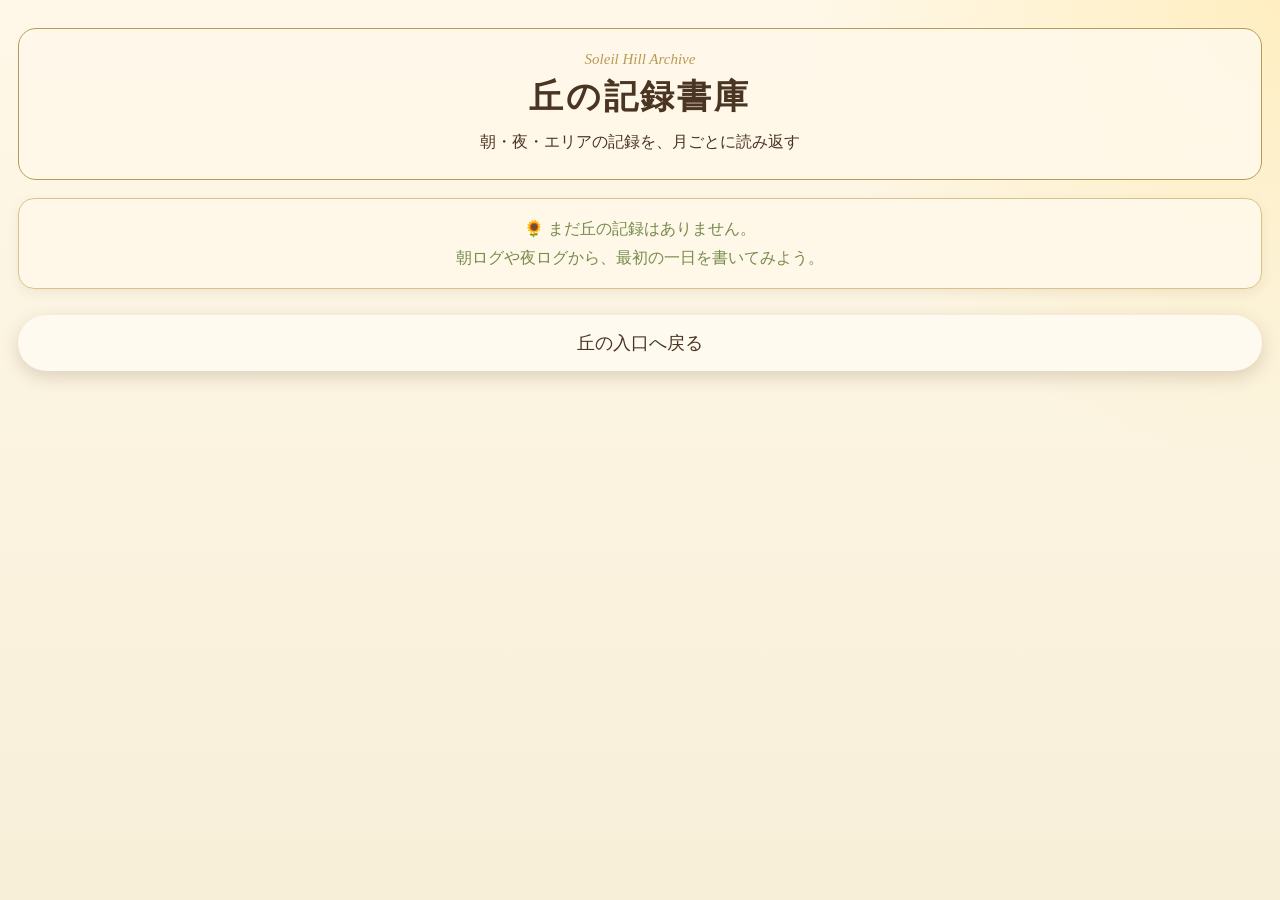
==== archive.html @ 9bf00ade "archive.html を更新" ====
<!DOCTYPE html>
<html lang="ja">

<head>
  <meta charset="UTF-8">
  <meta name="viewport" content="width=device-width, initial-scale=1.0">
  <link rel="apple-touch-icon" href="icon.png">

  <title>ソレイユ日誌｜記録書庫</title>

  <style>
    /* ==================================================
       🌻 色の設定
    ================================================== */
    :root {
      --paper: #fff9ea;
      --ink: #4a3422;
      --gold: #b99a55;
      --green: #768b4b;
      --soft: rgba(255, 249, 234, 0.9);
    }

    /* ==================================================
       📖 ページ全体
    ================================================== */
    body {
      margin: 0;
      font-family: "Hiragino Mincho ProN", "Yu Mincho", serif;
      color: var(--ink);
      background:
        radial-gradient(circle at top right, rgba(255, 220, 120, .35), transparent 30%),
        linear-gradient(#fff8e8, #f7efd8);
    }

    /* ==================================================
       📖 記録書庫画面全体
    ================================================== */
    .screen {
      min-height: 100vh;
      padding: 28px 18px 80px;
      box-sizing: border-box;
    }

    /* ==================================================
       🌻 ヘッダー
    ================================================== */
    .header {
      text-align: center;
      border: 1px solid var(--gold);
      border-radius: 18px;
      padding: 22px 12px;
      background: var(--soft);
      margin-bottom: 18px;
    }

    .small {
      font-style: italic;
      color: var(--gold);
      font-size: 15px;
      margin-bottom: 6px;
    }

    h1 {
      margin: 6px 0;
      font-size: 34px;
      letter-spacing: .08em;
    }

    .header p {
      margin: 8px 0 0;
      line-height: 1.8;
    }

    /* ==================================================
       📜 カード共通
    ================================================== */
    .card {
      background: var(--soft);
      border: 1px solid #d9c38b;
      border-radius: 16px;
      padding: 16px;
      margin-bottom: 14px;
      box-shadow: 0 4px 12px rgba(90, 60, 20, .08);
    }

    /* ==================================================
       🗓️ 月ごとの折りたたみブロック
    ================================================== */
    .month-block {
      margin-bottom: 18px;
    }

    /* ==================================================
       🗓️ 月見出しボタン
       押すとその月のログ一覧を開閉する
    ================================================== */
    .month-header {
      width: 100%;
      text-align: left;
      border: 1px solid #d9c38b;
      border-radius: 18px;
      padding: 16px 18px;
      margin: 0 0 12px;
      background: rgba(255, 250, 240, .9);
      color: var(--ink);
      font-size: 20px;
      font-family: inherit;
      box-shadow: 0 4px 12px rgba(90, 60, 20, .08);
    }

    .month-count {
      display: block;
      margin-top: 4px;
      color: var(--green);
      font-size: 14px;
      line-height: 1.6;
    }

    /* ==================================================
       📦 月の中身
       開閉されるログ一覧エリア
    ================================================== */
    .month-content {
      display: block;
    }

    .month-content.closed {
      display: none;
    }

    /* ==================================================
       📅 日付ごとのログ一覧カード
    ================================================== */
    .archive-item {
      background: rgba(255, 255, 255, .68);
      border: 1px solid #d9c38b;
      border-radius: 16px;
      padding: 16px;
      margin-bottom: 14px;
      text-align: left;
    }

    .archive-date {
      font-size: 20px;
      font-weight: bold;
      margin-bottom: 8px;
    }

    .archive-title {
      font-size: 18px;
      line-height: 1.7;
      margin: 8px 0 12px;
    }

    /* ==================================================
       🏷️ ログ種別タグ
    ================================================== */
    .log-tags {
      display: flex;
      flex-wrap: wrap;
      gap: 6px;
      margin-top: 10px;
    }

    .log-tag {
      display: inline-block;
      border: 1px solid #d9c38b;
      border-radius: 999px;
      padding: 5px 10px;
      background: rgba(255, 255, 255, .75);
      font-size: 13px;
      line-height: 1.4;
    }

    /* ==================================================
       🌿 補足メッセージ
    ================================================== */
    .notice {
      color: var(--green);
      line-height: 1.8;
    }

    .empty {
      text-align: center;
    }

    /* ==================================================
       🔘 ボタン共通
    ================================================== */
    button {
      border: none;
      border-radius: 999px;
      padding: 16px 30px;
      background: #fffaf0;
      color: var(--ink);
      font-size: 18px;
      font-family: inherit;
      box-shadow: 0 6px 18px rgba(80, 50, 20, .18);
      margin-top: 12px;
      width: 100%;
    }

    button:active {
      transform: translateY(2px);
    }
    
    /* =========================================================
  🔭 展望台ログ一覧カード
========================================================= */

.observatory-log-card {
  margin: 14px 0;
  padding: 18px;
  border-radius: 18px;
  background: rgba(255, 250, 232, 0.94);
  border: 1px solid rgba(178, 139, 77, 0.28);
  box-shadow: 0 6px 18px rgba(80, 60, 30, 0.1);
  line-height: 1.8;
}

.observatory-log-card h3 {
  margin: 0 0 10px;
  color: #6b4a23;
  font-size: 1.1rem;
}

.observatory-log-meta {
  font-size: 0.9rem;
  color: #6f624d;
}

.observatory-log-link {
  display: block;
  margin-top: 12px;
  padding: 12px;
  border-radius: 999px;
  text-align: center;
  text-decoration: none;
  background: #f5e4ad;
  color: #4b3524;
}
    
    /* =========================================================
  📚 図書館ログ一覧カード
========================================================= */

.library-log-card {
  margin: 14px 0;
  padding: 18px;
  border-radius: 18px;
  background: rgba(255, 252, 240, 0.94);
  border: 1px solid rgba(150, 120, 75, 0.28);
  box-shadow: 0 6px 18px rgba(80, 60, 30, 0.1);
  line-height: 1.8;
}

.library-log-card h3 {
  margin: 0 0 10px;
  color: #5f6f48;
  font-size: 1.1rem;
}

.library-log-meta {
  font-size: 0.9rem;
  color: #6f624d;
}

.library-log-link {
  display: block;
  margin-top: 12px;
  padding: 12px;
  border-radius: 999px;
  text-align: center;
  text-decoration: none;
  background: #f5e4ad;
  color: #4b3524;
}

  </style>
</head>

<body>

  <section class="screen">

    <!-- ========================= -->
    <!-- 🌻 ヘッダー -->
    <!-- ========================= -->
    <div class="header">
      <div class="small">Soleil Hill Archive</div>
      <h1>丘の記録書庫</h1>
      <p>朝・夜・エリアの記録を、月ごとに読み返す</p>
    </div>

    <!-- ========================= -->
    <!-- 📖 過去ログ一覧 -->
    <!-- 月ごとの折りたたみ表示をここに作る -->
    <!-- ========================= -->
    <div id="archiveList"></div>
    
    <!-- ============================== -->
    <!-- 🔭 展望台ログ一覧 -->
    <!-- ============================== -->
    <div id="observatoryArchive"></div>
    
    <!-- =========================================================
        📚 図書館ログ一覧表示エリア
    =============================================== -->
    <div id="libraryArchive"></div>

    <!-- ========================= -->
    <!-- 🔘 戻るボタン -->
    <!-- ========================= -->
    <button onclick="location.href='index.html'">
      丘の入口へ戻る
    </button>

  </section>

  <script>
    /* ==================================================
       📦 localStorageから安全にデータを読む関数
    ================================================== */
    function readStorage(key) {
      return JSON.parse(
        localStorage.getItem(key) || "{}"
      );
    }

    /* ==================================================
       📦 各ログを取得
    ================================================== */
    function getAllLogStores() {
      return {
        morningLogs: readStorage("soleilMorningLogs"),
        nightLogs: readStorage("soleilLogs"),
        areaLogs: readStorage("soleilAreaLogs"),
        weeklyLogs: readStorage("soleilWeeklyLogs"),
        monthlyLogs: readStorage("soleilMonthlyLogs"),
        
        observatoryLogs: readStorage("observatoryLogs"),
        libraryLogs: JSON.parse(localStorage.getItem("libraryLogs")) || [],
      };
    }

    /* ==================================================
       🗺️ エリアアイコン
    ================================================== */
    function areaIcon(area) {
      const icons = {
        "図書館": "📚",
        "アトリエ": "🎨",
        "庭園": "🌿",
        "広場": "👥",
        "展望台": "🔭",
        "宿りの館": "🕯️"
      };

      return icons[area] || "▫️";
    }

    /* ==================================================
       🌙 感情アイコン
    ================================================== */
    function moodIcon(mood) {
      const icons = {
        "喜び": "🌻",
        "安心": "🌿",
        "静けさ": "🌙",
        "焦り": "🌀",
        "疲れ": "☕",
        "違和感": "🔍"
      };

      return icons[mood] || "📖";
    }

    /* =========================================================
  📅 全ログから日付一覧を作る関数
  朝ログ・夜ログ・旧エリアログ・展望台ログ・図書館ログを統合する
========================================================= */
function collectDailyDates(stores) {
  const dates = new Set();

  Object.keys(stores.morningLogs || {}).forEach(date => dates.add(date));
  Object.keys(stores.nightLogs || {}).forEach(date => dates.add(date));
  Object.keys(stores.areaLogs || {}).forEach(date => dates.add(date));

  /* 🔭 展望台ログの日付を追加 */
  Object.keys(stores.observatoryLogs || {}).forEach(date => dates.add(date));

  /* 📚 図書館ログの日付を追加 */
  (stores.libraryLogs || []).forEach(log => {
    if (log.date) dates.add(log.date);
  });

  return Array.from(dates).sort().reverse();
}

    /* ==================================================
       🗓️ 日付を YYYY年M月 表記に変換する関数
    ================================================== */
    function getMonthLabel(date) {
      const [year, month] = date.split("-");

      return `${year}年${Number(month)}月`;
    }

    /* ==================================================
       🗓️ 日付を月ごとにまとめる関数
    ================================================== */
    function groupDatesByMonth(dates) {
      const groups = {};

      dates.forEach(date => {
        const monthLabel = getMonthLabel(date);

        if (!groups[monthLabel]) {
          groups[monthLabel] = [];
        }

        groups[monthLabel].push(date);
      });

      return groups;
    }

    /* =========================================================
  🏷️ その日に存在するログ種別タグを作る関数
========================================================= */
function buildLogTags(date, stores) {
  const tags = [];

  const morning = stores.morningLogs[date];
  const night = stores.nightLogs[date];
  const area = stores.areaLogs[date];

  const observatory =
    stores.observatoryLogs && stores.observatoryLogs[date];

  const libraryLogs =
    (stores.libraryLogs || []).filter(log => log.date === date);

  if (morning) {
    tags.push(`<span class="log-tag">🌅 朝ログ</span>`);
  }

  if (night) {
    tags.push(`<span class="log-tag">🌙 夜ログ</span>`);
  }

  if (area) {
    Object.keys(area).forEach(areaName => {
      tags.push(
        `<span class="log-tag">${areaIcon(areaName)} ${areaName}</span>`
      );
    });
  }

  if (observatory) {
    tags.push(`<span class="log-tag">🔭 展望台</span>`);
  }

  if (libraryLogs.length > 0) {
    tags.push(`<span class="log-tag">📚 図書館</span>`);
  }

  return tags.join("");
}

/* =========================================================
  📝 一覧に出すタイトルを決める関数
========================================================= */
function getArchiveTitle(date, stores) {
  const morning = stores.morningLogs[date];
  const night = stores.nightLogs[date];
  const area = stores.areaLogs[date];

  const observatory =
    stores.observatoryLogs && stores.observatoryLogs[date];

  const libraryLogs =
    (stores.libraryLogs || []).filter(log => log.date === date);

  /* 🌙 夜ログの一文・テーマを優先 */
  if (night?.oneLine) return night.oneLine;
  if (night?.theme) return night.theme;

  /* 🌅 朝ログ */
  if (morning?.message) return morning.message;
  if (morning?.theme) return morning.theme;

  /* 🔭 展望台ログ */
  if (observatory?.theme) return observatory.theme;
  if (observatory?.nextStep) return observatory.nextStep;

  /* 📚 図書館ログ */
  if (libraryLogs.length > 0) {
    const firstLibraryLog = libraryLogs[0];

    if (firstLibraryLog.oneLine) return firstLibraryLog.oneLine;
    if (firstLibraryLog.definition) return firstLibraryLog.definition;
    if (firstLibraryLog.source) return firstLibraryLog.source;

    return "図書館に記録がある日";
  }

  /* 🗺️ 旧エリアログ */
  if (area) {
    const firstAreaName = Object.keys(area)[0];
    const firstAreaLog = area[firstAreaName];

    if (firstAreaLog?.oneLine) return firstAreaLog.oneLine;
    if (firstAreaLog?.theme) return firstAreaLog.theme;

    return `${firstAreaName}に記録がある日`;
  }

  return "名前のない一日";
}

    /* ==================================================
       📅 日付カードを作る関数
    ================================================== */
    function buildArchiveItem(date, stores) {
      const night = stores.nightLogs[date];
      const title = getArchiveTitle(date, stores);
      const tags = buildLogTags(date, stores);

      const meta = night
        ? `${moodIcon(night.mood)} ${night.mood || "未記録"} / エネルギー ${night.energy || 0}`
        : "🌅 朝ログ・エリアログ中心の日";

      return `
        <div class="archive-item" onclick="openDetail('${date}')">
          <div class="archive-date">${date}</div>

          <div class="archive-title">
            ${title}
          </div>

          <div class="notice">
            ${meta}
          </div>

          <div class="log-tags">
            ${tags}
          </div>
        </div>
      `;
    }

    /* ==================================================
       📖 過去ログ一覧を月ごとに描画する関数
    ================================================== */
    function renderArchive() {
      const stores = getAllLogStores();
      const dates = collectDailyDates(stores);
      const list = document.getElementById("archiveList");

      if (!list) return;

      if (dates.length === 0) {
        list.innerHTML = `
          <div class="card notice empty">
            🌻 まだ丘の記録はありません。<br>
            朝ログや夜ログから、最初の一日を書いてみよう。
          </div>
        `;
        return;
      }

      const groups = groupDatesByMonth(dates);

      list.innerHTML = Object.keys(groups).map((monthLabel, index) => {
        const datesInMonth = groups[monthLabel];

        const monthId =
          `month-${index}`;

        const contentClass =
          index === 0 ? "month-content" : "month-content closed";

        const arrow =
          index === 0 ? "▼" : "▶";

        return `
          <div class="month-block">
            <button
              class="month-header"
              onclick="toggleMonth('${monthId}', this)"
            >
              <span class="month-arrow">${arrow}</span>
              ${monthLabel}

              <span class="month-count">
                ${datesInMonth.length}日分の記録
              </span>
            </button>

            <div id="${monthId}" class="${contentClass}">
              ${datesInMonth.map(date =>
                buildArchiveItem(date, stores)
              ).join("")}
            </div>
          </div>
        `;
      }).join("");
    }

    /* ==================================================
       🗓️ 月ごとの開閉処理
    ================================================== */
    function toggleMonth(monthId, button) {
      const content =
        document.getElementById(monthId);

      const arrow =
        button.querySelector(".month-arrow");

      if (!content) return;

      content.classList.toggle("closed");

      if (content.classList.contains("closed")) {
        arrow.innerText = "▶";
      } else {
        arrow.innerText = "▼";
      }
    }

    /* ==================================================
       🔎 詳細ページへ移動する関数
    ================================================== */
    function openDetail(date) {
      location.href =
        `detail.html?date=${encodeURIComponent(date)}`;
    }

/* =========================================================
  📚 図書館ログを archive.html に表示する関数

  保存元：
  localStorage["libraryLogs"]

  役割：
  ・図書館ログを日付順に一覧表示する
  ・クリックすると detail.html?date=YYYY-MM-DD に移動する
========================================================= */
function renderLibraryArchive() {
  const box = document.getElementById("libraryArchive");

  if (!box) return;

  const libraryLogs =
    JSON.parse(localStorage.getItem("libraryLogs")) || [];

  if (libraryLogs.length === 0) {
    box.innerHTML = "";
    return;
  }

  box.innerHTML = `
    <section>
      <h2>📚 図書館ログ</h2>

      ${libraryLogs.map(log => `
        <div class="library-log-card">
          <h3>📚 ${log.date}</h3>

          <div class="library-log-meta">
            <strong>学んだもの：</strong>
            ${log.source || "未記録"}
          </div>

          <div class="library-log-meta">
            <strong>一文圧縮：</strong>
            ${log.oneLine || log.definition || "未記録"}
          </div>

          <a
            class="library-log-link"
            href="detail.html?date=${log.date}">
            この日の記録を見る
          </a>
        </div>
      `).join("")}
    </section>
  `;
}

    /* ==================================================
       🌻 ページ読み込み時の初期処理
    ================================================== */
    renderArchive();
    renderLibraryArchive();
  </script>

</body>

</html>
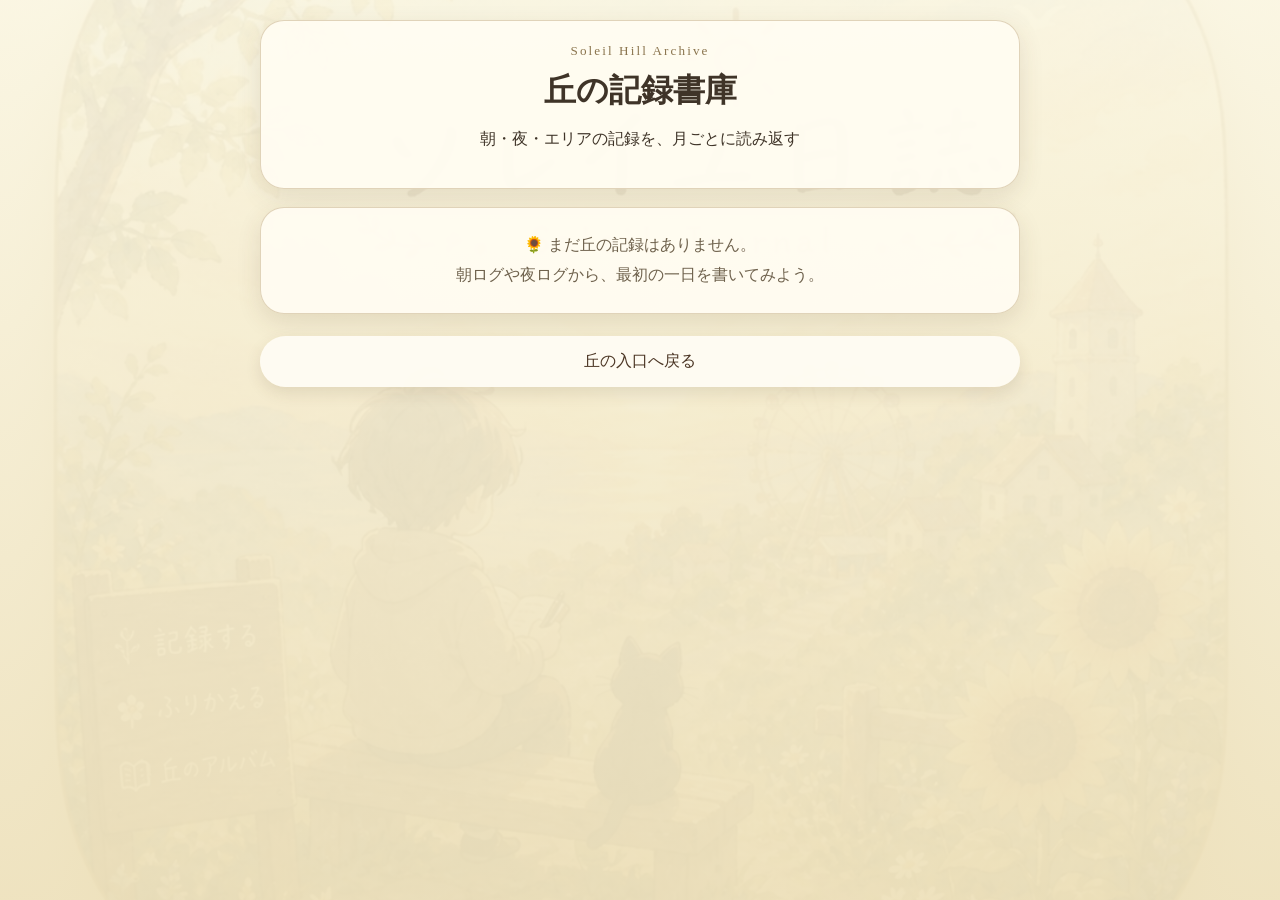
==== commit 68402df8: "archive.html 統合表示版に修正" ====
--- a/archive.html
+++ b/archive.html
@@ -1,335 +1,186 @@
 <!DOCTYPE html>
 <html lang="ja">
-
 <head>
   <meta charset="UTF-8">
   <meta name="viewport" content="width=device-width, initial-scale=1.0">
-  <link rel="apple-touch-icon" href="icon.png">
-
-  <title>ソレイユ日誌｜記録書庫</title>
+
+  <title>丘の記録書庫｜ソレイユ日誌</title>
 
   <style>
-    /* ==================================================
-       🌻 色の設定
-    ================================================== */
-    :root {
-      --paper: #fff9ea;
-      --ink: #4a3422;
-      --gold: #b99a55;
-      --green: #768b4b;
-      --soft: rgba(255, 249, 234, 0.9);
-    }
-
-    /* ==================================================
-       📖 ページ全体
-    ================================================== */
+    * {
+      box-sizing: border-box;
+    }
+
     body {
       margin: 0;
+      padding: 20px 14px;
+      min-height: 100vh;
       font-family: "Hiragino Mincho ProN", "Yu Mincho", serif;
-      color: var(--ink);
+      color: #3f3428;
       background:
-        radial-gradient(circle at top right, rgba(255, 220, 120, .35), transparent 30%),
-        linear-gradient(#fff8e8, #f7efd8);
-    }
-
-    /* ==================================================
-       📖 記録書庫画面全体
-    ================================================== */
+        linear-gradient(
+          rgba(250, 246, 226, 0.92),
+          rgba(238, 226, 190, 0.96)
+        ),
+        url("icon.png");
+      background-size: cover;
+      background-position: center;
+      background-attachment: fixed;
+    }
+
     .screen {
-      min-height: 100vh;
-      padding: 28px 18px 80px;
-      box-sizing: border-box;
-    }
-
-    /* ==================================================
-       🌻 ヘッダー
-    ================================================== */
+      max-width: 760px;
+      margin: 0 auto;
+    }
+
+    .header,
+    .month-block,
+    .archive-item,
+    .empty {
+      margin-bottom: 18px;
+      padding: 22px;
+      border-radius: 24px;
+      background: rgba(255, 252, 242, 0.94);
+      border: 1px solid rgba(160, 125, 70, 0.32);
+      box-shadow: 0 8px 24px rgba(80, 60, 30, 0.12);
+    }
+
     .header {
       text-align: center;
-      border: 1px solid var(--gold);
-      border-radius: 18px;
-      padding: 22px 12px;
-      background: var(--soft);
-      margin-bottom: 18px;
     }
 
     .small {
-      font-style: italic;
-      color: var(--gold);
-      font-size: 15px;
-      margin-bottom: 6px;
+      font-size: 0.82rem;
+      letter-spacing: 0.16em;
+      color: #8a744d;
     }
 
     h1 {
-      margin: 6px 0;
-      font-size: 34px;
-      letter-spacing: .08em;
-    }
-
-    .header p {
-      margin: 8px 0 0;
-      line-height: 1.8;
-    }
-
-    /* ==================================================
-       📜 カード共通
-    ================================================== */
-    .card {
-      background: var(--soft);
-      border: 1px solid #d9c38b;
-      border-radius: 16px;
-      padding: 16px;
-      margin-bottom: 14px;
-      box-shadow: 0 4px 12px rgba(90, 60, 20, .08);
-    }
-
-    /* ==================================================
-       🗓️ 月ごとの折りたたみブロック
-    ================================================== */
-    .month-block {
-      margin-bottom: 18px;
-    }
-
-    /* ==================================================
-       🗓️ 月見出しボタン
-       押すとその月のログ一覧を開閉する
-    ================================================== */
+      margin: 10px 0;
+      font-size: 2rem;
+    }
+
     .month-header {
       width: 100%;
+      border: none;
+      background: transparent;
+      font-family: inherit;
+      color: #3f3428;
       text-align: left;
-      border: 1px solid #d9c38b;
-      border-radius: 18px;
-      padding: 16px 18px;
-      margin: 0 0 12px;
-      background: rgba(255, 250, 240, .9);
-      color: var(--ink);
-      font-size: 20px;
-      font-family: inherit;
-      box-shadow: 0 4px 12px rgba(90, 60, 20, .08);
+      font-size: 1.45rem;
+      cursor: pointer;
     }
 
     .month-count {
-      display: block;
-      margin-top: 4px;
-      color: var(--green);
-      font-size: 14px;
-      line-height: 1.6;
-    }
-
-    /* ==================================================
-       📦 月の中身
-       開閉されるログ一覧エリア
-    ================================================== */
-    .month-content {
-      display: block;
+      margin-top: 10px;
+      color: #6a7a4d;
+      font-size: 0.95rem;
     }
 
     .month-content.closed {
       display: none;
     }
 
-    /* ==================================================
-       📅 日付ごとのログ一覧カード
-    ================================================== */
     .archive-item {
-      background: rgba(255, 255, 255, .68);
-      border: 1px solid #d9c38b;
-      border-radius: 16px;
-      padding: 16px;
-      margin-bottom: 14px;
-      text-align: left;
+      cursor: pointer;
     }
 
     .archive-date {
-      font-size: 20px;
+      font-size: 1.35rem;
       font-weight: bold;
-      margin-bottom: 8px;
+      margin-bottom: 12px;
     }
 
     .archive-title {
-      font-size: 18px;
-      line-height: 1.7;
-      margin: 8px 0 12px;
-    }
-
-    /* ==================================================
-       🏷️ ログ種別タグ
-    ================================================== */
+      font-size: 1.15rem;
+      line-height: 1.8;
+      margin-bottom: 10px;
+    }
+
+    .notice {
+      color: #6a7a4d;
+      line-height: 1.8;
+      margin-bottom: 10px;
+    }
+
     .log-tags {
-      display: flex;
-      flex-wrap: wrap;
-      gap: 6px;
       margin-top: 10px;
     }
 
     .log-tag {
       display: inline-block;
-      border: 1px solid #d9c38b;
+      margin: 4px 6px 0 0;
+      padding: 5px 12px;
       border-radius: 999px;
-      padding: 5px 10px;
-      background: rgba(255, 255, 255, .75);
-      font-size: 13px;
-      line-height: 1.4;
-    }
-
-    /* ==================================================
-       🌿 補足メッセージ
-    ================================================== */
-    .notice {
-      color: var(--green);
-      line-height: 1.8;
+      background: rgba(255, 252, 244, 0.95);
+      border: 1px solid rgba(170, 135, 70, 0.35);
+      font-size: 0.9rem;
     }
 
     .empty {
       text-align: center;
-    }
-
-    /* ==================================================
-       🔘 ボタン共通
-    ================================================== */
-    button {
+      line-height: 1.9;
+      color: #6f624d;
+    }
+
+    button.back-button {
+      display: block;
+      width: 100%;
+      margin-top: 22px;
+      padding: 15px;
       border: none;
       border-radius: 999px;
-      padding: 16px 30px;
-      background: #fffaf0;
-      color: var(--ink);
-      font-size: 18px;
+      background: rgba(255, 252, 244, 0.95);
+      color: #4b3524;
       font-family: inherit;
-      box-shadow: 0 6px 18px rgba(80, 50, 20, .18);
-      margin-top: 12px;
-      width: 100%;
-    }
-
-    button:active {
-      transform: translateY(2px);
-    }
-    
-    /* =========================================================
-  🔭 展望台ログ一覧カード
-========================================================= */
-
-.observatory-log-card {
-  margin: 14px 0;
-  padding: 18px;
-  border-radius: 18px;
-  background: rgba(255, 250, 232, 0.94);
-  border: 1px solid rgba(178, 139, 77, 0.28);
-  box-shadow: 0 6px 18px rgba(80, 60, 30, 0.1);
-  line-height: 1.8;
-}
-
-.observatory-log-card h3 {
-  margin: 0 0 10px;
-  color: #6b4a23;
-  font-size: 1.1rem;
-}
-
-.observatory-log-meta {
-  font-size: 0.9rem;
-  color: #6f624d;
-}
-
-.observatory-log-link {
-  display: block;
-  margin-top: 12px;
-  padding: 12px;
-  border-radius: 999px;
-  text-align: center;
-  text-decoration: none;
-  background: #f5e4ad;
-  color: #4b3524;
-}
-    
-    /* =========================================================
-  📚 図書館ログ一覧カード
-========================================================= */
-
-.library-log-card {
-  margin: 14px 0;
-  padding: 18px;
-  border-radius: 18px;
-  background: rgba(255, 252, 240, 0.94);
-  border: 1px solid rgba(150, 120, 75, 0.28);
-  box-shadow: 0 6px 18px rgba(80, 60, 30, 0.1);
-  line-height: 1.8;
-}
-
-.library-log-card h3 {
-  margin: 0 0 10px;
-  color: #5f6f48;
-  font-size: 1.1rem;
-}
-
-.library-log-meta {
-  font-size: 0.9rem;
-  color: #6f624d;
-}
-
-.library-log-link {
-  display: block;
-  margin-top: 12px;
-  padding: 12px;
-  border-radius: 999px;
-  text-align: center;
-  text-decoration: none;
-  background: #f5e4ad;
-  color: #4b3524;
-}
-
+      font-size: 1rem;
+      box-shadow: 0 6px 16px rgba(80, 60, 30, 0.12);
+    }
   </style>
 </head>
 
 <body>
-
-  <section class="screen">
-
-    <!-- ========================= -->
-    <!-- 🌻 ヘッダー -->
-    <!-- ========================= -->
-    <div class="header">
+  <main class="screen">
+
+    <!-- =========================================================
+      🌻 ヘッダー
+    ========================================================== -->
+    <section class="header">
       <div class="small">Soleil Hill Archive</div>
       <h1>丘の記録書庫</h1>
       <p>朝・夜・エリアの記録を、月ごとに読み返す</p>
-    </div>
-
-    <!-- ========================= -->
-    <!-- 📖 過去ログ一覧 -->
-    <!-- 月ごとの折りたたみ表示をここに作る -->
-    <!-- ========================= -->
+    </section>
+
+    <!-- =========================================================
+      📖 過去ログ一覧
+      朝ログ・夜ログ・展望台ログ・図書館ログ・旧エリアログを統合表示
+    ========================================================== -->
     <div id="archiveList"></div>
-    
-    <!-- ============================== -->
-    <!-- 🔭 展望台ログ一覧 -->
-    <!-- ============================== -->
-    <div id="observatoryArchive"></div>
-    
+
     <!-- =========================================================
-        📚 図書館ログ一覧表示エリア
-    =============================================== -->
-    <div id="libraryArchive"></div>
-
-    <!-- ========================= -->
-    <!-- 🔘 戻るボタン -->
-    <!-- ========================= -->
-    <button onclick="location.href='index.html'">
+      ◎ 戻るボタン
+    ========================================================== -->
+    <button class="back-button" onclick="location.href='index.html'">
       丘の入口へ戻る
     </button>
 
-  </section>
+  </main>
 
   <script>
-    /* ==================================================
-       📦 localStorageから安全にデータを読む関数
-    ================================================== */
+    /* =========================================================
+      📦 localStorageを読む共通関数
+    ========================================================== */
     function readStorage(key) {
-      return JSON.parse(
-        localStorage.getItem(key) || "{}"
-      );
-    }
-
-    /* ==================================================
-       📦 各ログを取得
-    ================================================== */
+      return JSON.parse(localStorage.getItem(key) || "{}");
+    }
+
+    function readArrayStorage(key) {
+      return JSON.parse(localStorage.getItem(key) || "[]");
+    }
+
+    /* =========================================================
+      📦 各ログを取得
+    ========================================================== */
     function getAllLogStores() {
       return {
         morningLogs: readStorage("soleilMorningLogs"),
@@ -337,78 +188,98 @@
         areaLogs: readStorage("soleilAreaLogs"),
         weeklyLogs: readStorage("soleilWeeklyLogs"),
         monthlyLogs: readStorage("soleilMonthlyLogs"),
-        
-        observatoryLogs: readStorage("observatoryLogs"),
-        libraryLogs: JSON.parse(localStorage.getItem("libraryLogs")) || [],
+
+        // 🔭 展望台ログ
+        // 過去実装の差異に備えて、配列でもオブジェクトでも扱えるようにする
+        observatoryLogs: JSON.parse(localStorage.getItem("observatoryLogs") || "[]"),
+
+        // 📚 図書館ログ
+        // library-log.html は配列で保存している
+        libraryLogs: readArrayStorage("libraryLogs")
       };
     }
 
-    /* ==================================================
-       🗺️ エリアアイコン
-    ================================================== */
+    /* =========================================================
+      🗺️ エリアアイコン
+    ========================================================== */
     function areaIcon(area) {
       const icons = {
+        "展望台": "🔭",
         "図書館": "📚",
         "アトリエ": "🎨",
-        "庭園": "🌿",
-        "広場": "👥",
-        "展望台": "🔭",
-        "宿りの館": "🕯️"
+        "広場": "🕊️",
+        "庭園": "🌷",
+        "宿りの館": "🏡"
       };
 
-      return icons[area] || "▫️";
-    }
-
-    /* ==================================================
-       🌙 感情アイコン
-    ================================================== */
-    function moodIcon(mood) {
-      const icons = {
-        "喜び": "🌻",
-        "安心": "🌿",
-        "静けさ": "🌙",
-        "焦り": "🌀",
-        "疲れ": "☕",
-        "違和感": "🔍"
-      };
-
-      return icons[mood] || "📖";
-    }
-
-    /* =========================================================
-  📅 全ログから日付一覧を作る関数
-  朝ログ・夜ログ・旧エリアログ・展望台ログ・図書館ログを統合する
-========================================================= */
-function collectDailyDates(stores) {
-  const dates = new Set();
-
-  Object.keys(stores.morningLogs || {}).forEach(date => dates.add(date));
-  Object.keys(stores.nightLogs || {}).forEach(date => dates.add(date));
-  Object.keys(stores.areaLogs || {}).forEach(date => dates.add(date));
-
-  /* 🔭 展望台ログの日付を追加 */
-  Object.keys(stores.observatoryLogs || {}).forEach(date => dates.add(date));
-
-  /* 📚 図書館ログの日付を追加 */
-  (stores.libraryLogs || []).forEach(log => {
-    if (log.date) dates.add(log.date);
-  });
-
-  return Array.from(dates).sort().reverse();
-}
-
-    /* ==================================================
-       🗓️ 日付を YYYY年M月 表記に変換する関数
-    ================================================== */
+      return icons[area] || "🗺️";
+    }
+
+    /* =========================================================
+      🔭 展望台ログ取得
+      配列保存・日付キー保存どちらにも対応
+    ========================================================== */
+    function getObservatoryLogByDate(stores, date) {
+      const logs = stores.observatoryLogs;
+
+      if (Array.isArray(logs)) {
+        return logs.find(log => log.date === date);
+      }
+
+      return logs?.[date];
+    }
+
+    /* =========================================================
+      📚 図書館ログ取得
+      同日に複数件ある可能性がある
+    ========================================================== */
+    function getLibraryLogsByDate(stores, date) {
+      return (stores.libraryLogs || []).filter(log => log.date === date);
+    }
+
+    /* =========================================================
+      📅 全ログから日付一覧を作る
+    ========================================================== */
+    function collectDailyDates(stores) {
+      const dates = new Set();
+
+      Object.keys(stores.morningLogs || {}).forEach(date => dates.add(date));
+      Object.keys(stores.nightLogs || {}).forEach(date => dates.add(date));
+      Object.keys(stores.areaLogs || {}).forEach(date => dates.add(date));
+
+      // 🔭 展望台ログ
+      if (Array.isArray(stores.observatoryLogs)) {
+        stores.observatoryLogs.forEach(log => {
+          if (log.date) dates.add(log.date);
+        });
+      } else {
+        Object.keys(stores.observatoryLogs || {}).forEach(date => dates.add(date));
+      }
+
+      // 📚 図書館ログ
+      (stores.libraryLogs || []).forEach(log => {
+        if (log.date) dates.add(log.date);
+      });
+
+      // YYYY-MM-DD 形式だけを採用して、0年NaN月を防ぐ
+      return Array.from(dates)
+        .filter(date => /^\d{4}-\d{2}-\d{2}$/.test(date))
+        .sort()
+        .reverse();
+    }
+
+    /* =========================================================
+      🗓️ 日付を 2026年5月 表記に変換
+    ========================================================== */
     function getMonthLabel(date) {
       const [year, month] = date.split("-");
 
       return `${year}年${Number(month)}月`;
     }
 
-    /* ==================================================
-       🗓️ 日付を月ごとにまとめる関数
-    ================================================== */
+    /* =========================================================
+      🗓️ 日付を月ごとにまとめる
+    ========================================================== */
     function groupDatesByMonth(dates) {
       const groups = {};
 
@@ -426,113 +297,115 @@
     }
 
     /* =========================================================
-  🏷️ その日に存在するログ種別タグを作る関数
-========================================================= */
-function buildLogTags(date, stores) {
-  const tags = [];
-
-  const morning = stores.morningLogs[date];
-  const night = stores.nightLogs[date];
-  const area = stores.areaLogs[date];
-
-  const observatory =
-    stores.observatoryLogs && stores.observatoryLogs[date];
-
-  const libraryLogs =
-    (stores.libraryLogs || []).filter(log => log.date === date);
-
-  if (morning) {
-    tags.push(`<span class="log-tag">🌅 朝ログ</span>`);
-  }
-
-  if (night) {
-    tags.push(`<span class="log-tag">🌙 夜ログ</span>`);
-  }
-
-  if (area) {
-    Object.keys(area).forEach(areaName => {
-      tags.push(
-        `<span class="log-tag">${areaIcon(areaName)} ${areaName}</span>`
-      );
-    });
-  }
-
-  if (observatory) {
-    tags.push(`<span class="log-tag">🔭 展望台</span>`);
-  }
-
-  if (libraryLogs.length > 0) {
-    tags.push(`<span class="log-tag">📚 図書館</span>`);
-  }
-
-  return tags.join("");
-}
-
-/* =========================================================
-  📝 一覧に出すタイトルを決める関数
-========================================================= */
-function getArchiveTitle(date, stores) {
-  const morning = stores.morningLogs[date];
-  const night = stores.nightLogs[date];
-  const area = stores.areaLogs[date];
-
-  const observatory =
-    stores.observatoryLogs && stores.observatoryLogs[date];
-
-  const libraryLogs =
-    (stores.libraryLogs || []).filter(log => log.date === date);
-
-  /* 🌙 夜ログの一文・テーマを優先 */
-  if (night?.oneLine) return night.oneLine;
-  if (night?.theme) return night.theme;
-
-  /* 🌅 朝ログ */
-  if (morning?.message) return morning.message;
-  if (morning?.theme) return morning.theme;
-
-  /* 🔭 展望台ログ */
-  if (observatory?.theme) return observatory.theme;
-  if (observatory?.nextStep) return observatory.nextStep;
-
-  /* 📚 図書館ログ */
-  if (libraryLogs.length > 0) {
-    const firstLibraryLog = libraryLogs[0];
-
-    if (firstLibraryLog.oneLine) return firstLibraryLog.oneLine;
-    if (firstLibraryLog.definition) return firstLibraryLog.definition;
-    if (firstLibraryLog.source) return firstLibraryLog.source;
-
-    return "図書館に記録がある日";
-  }
-
-  /* 🗺️ 旧エリアログ */
-  if (area) {
-    const firstAreaName = Object.keys(area)[0];
-    const firstAreaLog = area[firstAreaName];
-
-    if (firstAreaLog?.oneLine) return firstAreaLog.oneLine;
-    if (firstAreaLog?.theme) return firstAreaLog.theme;
-
-    return `${firstAreaName}に記録がある日`;
-  }
-
-  return "名前のない一日";
-}
-
-    /* ==================================================
-       📅 日付カードを作る関数
-    ================================================== */
+      🏷️ その日に存在するログ種別タグを作る
+    ========================================================== */
+    function buildLogTags(date, stores) {
+      const tags = [];
+
+      const morning = stores.morningLogs[date];
+      const night = stores.nightLogs[date];
+      const area = stores.areaLogs[date];
+      const observatory = getObservatoryLogByDate(stores, date);
+      const libraryLogs = getLibraryLogsByDate(stores, date);
+
+      if (morning) {
+        tags.push(`<span class="log-tag">🌅 朝ログ</span>`);
+      }
+
+      if (night) {
+        tags.push(`<span class="log-tag">🌙 夜ログ</span>`);
+      }
+
+      if (area) {
+        Object.keys(area).forEach(areaName => {
+          tags.push(
+            `<span class="log-tag">${areaIcon(areaName)} ${areaName}</span>`
+          );
+        });
+      }
+
+      if (observatory) {
+        tags.push(`<span class="log-tag">🔭 展望台</span>`);
+      }
+
+      if (libraryLogs.length > 0) {
+        tags.push(`<span class="log-tag">📚 図書館</span>`);
+      }
+
+      return tags.join("");
+    }
+
+    /* =========================================================
+      📝 一覧に出すタイトルを決める
+    ========================================================== */
+    function getArchiveTitle(date, stores) {
+      const morning = stores.morningLogs[date];
+      const night = stores.nightLogs[date];
+      const area = stores.areaLogs[date];
+      const observatory = getObservatoryLogByDate(stores, date);
+      const libraryLogs = getLibraryLogsByDate(stores, date);
+
+      // 🌙 夜ログを優先
+      if (night?.oneLine) return night.oneLine;
+      if (night?.theme) return night.theme;
+
+      // 🌅 朝ログ
+      if (morning?.message) return morning.message;
+      if (morning?.theme) return morning.theme;
+
+      // 🔭 展望台ログ
+      if (observatory?.theme) return observatory.theme;
+      if (observatory?.nextStep) return observatory.nextStep;
+      if (observatory?.situation) return observatory.situation;
+
+      // 📚 図書館ログ
+      if (libraryLogs.length > 0) {
+        const firstLibraryLog = libraryLogs[0];
+
+        if (firstLibraryLog.oneLine) return firstLibraryLog.oneLine;
+        if (firstLibraryLog.definition) return firstLibraryLog.definition;
+        if (firstLibraryLog.source) return firstLibraryLog.source;
+
+        return "図書館に記録がある日";
+      }
+
+      // 🗺️ 旧エリアログ
+      if (area) {
+        const firstAreaName = Object.keys(area)[0];
+        const firstAreaLog = area[firstAreaName];
+
+        if (firstAreaLog?.oneLine) return firstAreaLog.oneLine;
+        if (firstAreaLog?.theme) return firstAreaLog.theme;
+
+        return `${firstAreaName}に記録がある日`;
+      }
+
+      return "名前のない一日";
+    }
+
+    /* =========================================================
+      🌿 一覧に出す補足文を作る
+    ========================================================== */
+    function getArchiveMeta(date, stores) {
+      const night = stores.nightLogs[date];
+
+      if (night?.mood) {
+        return `今日の主感情：${night.mood}`;
+      }
+
+      return "朝ログ・エリアログ中心の日";
+    }
+
+    /* =========================================================
+      📅 日付カードを作る
+    ========================================================== */
     function buildArchiveItem(date, stores) {
-      const night = stores.nightLogs[date];
       const title = getArchiveTitle(date, stores);
+      const meta = getArchiveMeta(date, stores);
       const tags = buildLogTags(date, stores);
 
-      const meta = night
-        ? `${moodIcon(night.mood)} ${night.mood || "未記録"} / エネルギー ${night.energy || 0}`
-        : "🌅 朝ログ・エリアログ中心の日";
-
       return `
-        <div class="archive-item" onclick="openDetail('${date}')">
+        <section class="archive-item" onclick="openDetail('${date}')">
           <div class="archive-date">${date}</div>
 
           <div class="archive-title">
@@ -546,13 +419,13 @@
           <div class="log-tags">
             ${tags}
           </div>
-        </div>
+        </section>
       `;
     }
 
-    /* ==================================================
-       📖 過去ログ一覧を月ごとに描画する関数
-    ================================================== */
+    /* =========================================================
+      📖 過去ログ一覧を月ごとに描画
+    ========================================================== */
     function renderArchive() {
       const stores = getAllLogStores();
       const dates = collectDailyDates(stores);
@@ -562,10 +435,10 @@
 
       if (dates.length === 0) {
         list.innerHTML = `
-          <div class="card notice empty">
+          <section class="empty">
             🌻 まだ丘の記録はありません。<br>
             朝ログや夜ログから、最初の一日を書いてみよう。
-          </div>
+          </section>
         `;
         return;
       }
@@ -575,48 +448,37 @@
       list.innerHTML = Object.keys(groups).map((monthLabel, index) => {
         const datesInMonth = groups[monthLabel];
 
-        const monthId =
-          `month-${index}`;
-
-        const contentClass =
-          index === 0 ? "month-content" : "month-content closed";
-
-        const arrow =
-          index === 0 ? "▼" : "▶";
+        const monthId = `month-${index}`;
+        const contentClass = index === 0 ? "month-content" : "month-content closed";
+        const arrow = index === 0 ? "▼" : "▶";
 
         return `
-          <div class="month-block">
+          <section class="month-block">
             <button
               class="month-header"
-              onclick="toggleMonth('${monthId}', this)"
-            >
+              onclick="toggleMonth('${monthId}', this)">
               <span class="month-arrow">${arrow}</span>
               ${monthLabel}
-
-              <span class="month-count">
-                ${datesInMonth.length}日分の記録
-              </span>
             </button>
 
-            <div id="${monthId}" class="${contentClass}">
-              ${datesInMonth.map(date =>
-                buildArchiveItem(date, stores)
-              ).join("")}
+            <div class="month-count">
+              ${datesInMonth.length}日分の記録
             </div>
+          </section>
+
+          <div id="${monthId}" class="${contentClass}">
+            ${datesInMonth.map(date => buildArchiveItem(date, stores)).join("")}
           </div>
         `;
       }).join("");
     }
 
-    /* ==================================================
-       🗓️ 月ごとの開閉処理
-    ================================================== */
+    /* =========================================================
+      📖 月ごとの開閉処理
+    ========================================================== */
     function toggleMonth(monthId, button) {
-      const content =
-        document.getElementById(monthId);
-
-      const arrow =
-        button.querySelector(".month-arrow");
+      const content = document.getElementById(monthId);
+      const arrow = button.querySelector(".month-arrow");
 
       if (!content) return;
 
@@ -629,73 +491,18 @@
       }
     }
 
-    /* ==================================================
-       🔎 詳細ページへ移動する関数
-    ================================================== */
+    /* =========================================================
+      🔎 詳細ページへ移動
+    ========================================================== */
     function openDetail(date) {
       location.href =
         `detail.html?date=${encodeURIComponent(date)}`;
     }
 
-/* =========================================================
-  📚 図書館ログを archive.html に表示する関数
-
-  保存元：
-  localStorage["libraryLogs"]
-
-  役割：
-  ・図書館ログを日付順に一覧表示する
-  ・クリックすると detail.html?date=YYYY-MM-DD に移動する
-========================================================= */
-function renderLibraryArchive() {
-  const box = document.getElementById("libraryArchive");
-
-  if (!box) return;
-
-  const libraryLogs =
-    JSON.parse(localStorage.getItem("libraryLogs")) || [];
-
-  if (libraryLogs.length === 0) {
-    box.innerHTML = "";
-    return;
-  }
-
-  box.innerHTML = `
-    <section>
-      <h2>📚 図書館ログ</h2>
-
-      ${libraryLogs.map(log => `
-        <div class="library-log-card">
-          <h3>📚 ${log.date}</h3>
-
-          <div class="library-log-meta">
-            <strong>学んだもの：</strong>
-            ${log.source || "未記録"}
-          </div>
-
-          <div class="library-log-meta">
-            <strong>一文圧縮：</strong>
-            ${log.oneLine || log.definition || "未記録"}
-          </div>
-
-          <a
-            class="library-log-link"
-            href="detail.html?date=${log.date}">
-            この日の記録を見る
-          </a>
-        </div>
-      `).join("")}
-    </section>
-  `;
-}
-
-    /* ==================================================
-       🌻 ページ読み込み時の初期処理
-    ================================================== */
+    /* =========================================================
+      🌻 初期表示
+    ========================================================== */
     renderArchive();
-    renderLibraryArchive();
   </script>
-
 </body>
-
 </html>
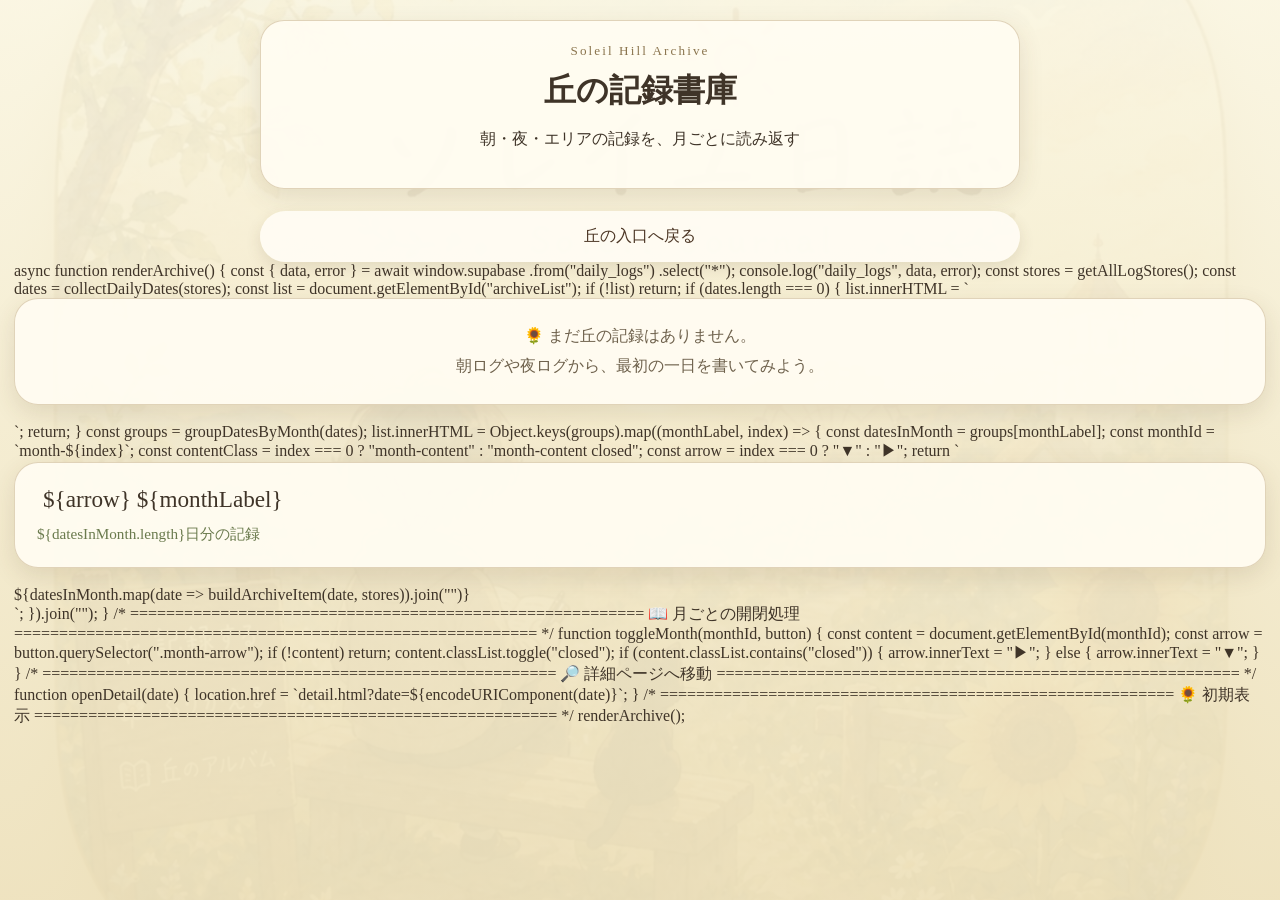
==== commit 636d9ccc: "archive.html を更新" ====
--- a/archive.html
+++ b/archive.html
@@ -335,66 +335,76 @@
       return tags.join("");
     }
 
-    /* =========================================================
-      📝 一覧に出すタイトルを決める
-    ========================================================== */
-    function getArchiveTitle(date, stores) {
-      const morning = stores.morningLogs[date];
-      const night = stores.nightLogs[date];
-      const area = stores.areaLogs[date];
-      const observatory = getObservatoryLogByDate(stores, date);
-      const libraryLogs = getLibraryLogsByDate(stores, date);
-
-      // 🌙 夜ログを優先
-      if (night?.oneLine) return night.oneLine;
-      if (night?.theme) return night.theme;
-
-      // 🌅 朝ログ
-      if (morning?.message) return morning.message;
-      if (morning?.theme) return morning.theme;
-
-      // 🔭 展望台ログ
-      if (observatory?.theme) return observatory.theme;
-      if (observatory?.nextStep) return observatory.nextStep;
-      if (observatory?.situation) return observatory.situation;
-
-      // 📚 図書館ログ
-      if (libraryLogs.length > 0) {
-        const firstLibraryLog = libraryLogs[0];
-
-        if (firstLibraryLog.oneLine) return firstLibraryLog.oneLine;
-        if (firstLibraryLog.definition) return firstLibraryLog.definition;
-        if (firstLibraryLog.source) return firstLibraryLog.source;
-
-        return "図書館に記録がある日";
-      }
-
-      // 🗺️ 旧エリアログ
-      if (area) {
-        const firstAreaName = Object.keys(area)[0];
-        const firstAreaLog = area[firstAreaName];
-
-        if (firstAreaLog?.oneLine) return firstAreaLog.oneLine;
-        if (firstAreaLog?.theme) return firstAreaLog.theme;
-
-        return `${firstAreaName}に記録がある日`;
-      }
-
-      return "名前のない一日";
-    }
-
-    /* =========================================================
-      🌿 一覧に出す補足文を作る
-    ========================================================== */
-    function getArchiveMeta(date, stores) {
-      const night = stores.nightLogs[date];
-
-      if (night?.mood) {
-        return `今日の主感情：${night.mood}`;
-      }
-
-      return "朝ログ・エリアログ中心の日";
-    }
+/* =========================================================
+  📝 一覧に出すタイトルを決める
+========================================================= */
+function getArchiveTitle(date, stores) {
+  const morning = stores.morningLogs[date];
+  const night = stores.nightLogs[date];
+  const area = stores.areaLogs[date];
+  const observatory = getObservatoryLogByDate(stores, date);
+  const libraryLogs = getLibraryLogsByDate(stores, date);
+
+  // 🌙 夜ログ優先
+  if (night?.oneLine) return night.oneLine;
+  if (night?.theme) return night.theme;
+
+  // 🌅 朝ログ
+  // 新仕様：goal を最優先
+  if (morning?.goal) return morning.goal;
+
+  // 旧仕様互換
+  if (morning?.theme) return morning.theme;
+
+  // 🔭 展望台ログ
+  if (observatory?.theme) return observatory.theme;
+  if (observatory?.nextStep) return observatory.nextStep;
+  if (observatory?.situation) return observatory.situation;
+
+  // 📚 図書館ログ
+  if (libraryLogs.length > 0) {
+    const firstLibraryLog = libraryLogs[0];
+
+    if (firstLibraryLog.oneLine) return firstLibraryLog.oneLine;
+    if (firstLibraryLog.definition) return firstLibraryLog.definition;
+    if (firstLibraryLog.source) return firstLibraryLog.source;
+
+    return "図書館に記録がある日";
+  }
+
+  // 🗺️ 旧エリアログ
+  if (area) {
+    const firstAreaName = Object.keys(area)[0];
+    const firstAreaLog = area[firstAreaName];
+
+    if (firstAreaLog?.oneLine) return firstAreaLog.oneLine;
+    if (firstAreaLog?.theme) return firstAreaLog.theme;
+
+    return `${firstAreaName}に記録がある日`;
+  }
+
+  return "名前のない一日";
+}
+
+/* =========================================================
+  🌿 一覧に出す補足文を作る
+========================================================= */
+function getArchiveMeta(date, stores) {
+  const morning = stores.morningLogs[date];
+  const night = stores.nightLogs[date];
+
+  // 🌙 夜ログ優先
+  if (night?.mood) {
+    return `今日の主感情：${night.mood}`;
+  }
+
+  // 🌅 朝ログ
+  if (morning?.mood) {
+    return `今の状態：${morning.mood}`;
+  }
+
+  return "丘に記録を残した一日";
+}
 
     /* =========================================================
       📅 日付カードを作る
@@ -426,8 +436,22 @@
     /* =========================================================
       📖 過去ログ一覧を月ごとに描画
     ========================================================== */
-    function renderArchive() {
-      const stores = getAllLogStores();
+ <script type="module">
+  import { supabase } from "./js/supabaseClient.js";
+  window.supabase = supabase;
+</script>
+
+
+async function renderArchive() {
+
+  const { data, error } = await window.supabase
+    .from("daily_logs")
+    .select("*");
+
+  console.log("daily_logs", data, error);
+
+  const stores = getAllLogStores();
+  
       const dates = collectDailyDates(stores);
       const list = document.getElementById("archiveList");
 
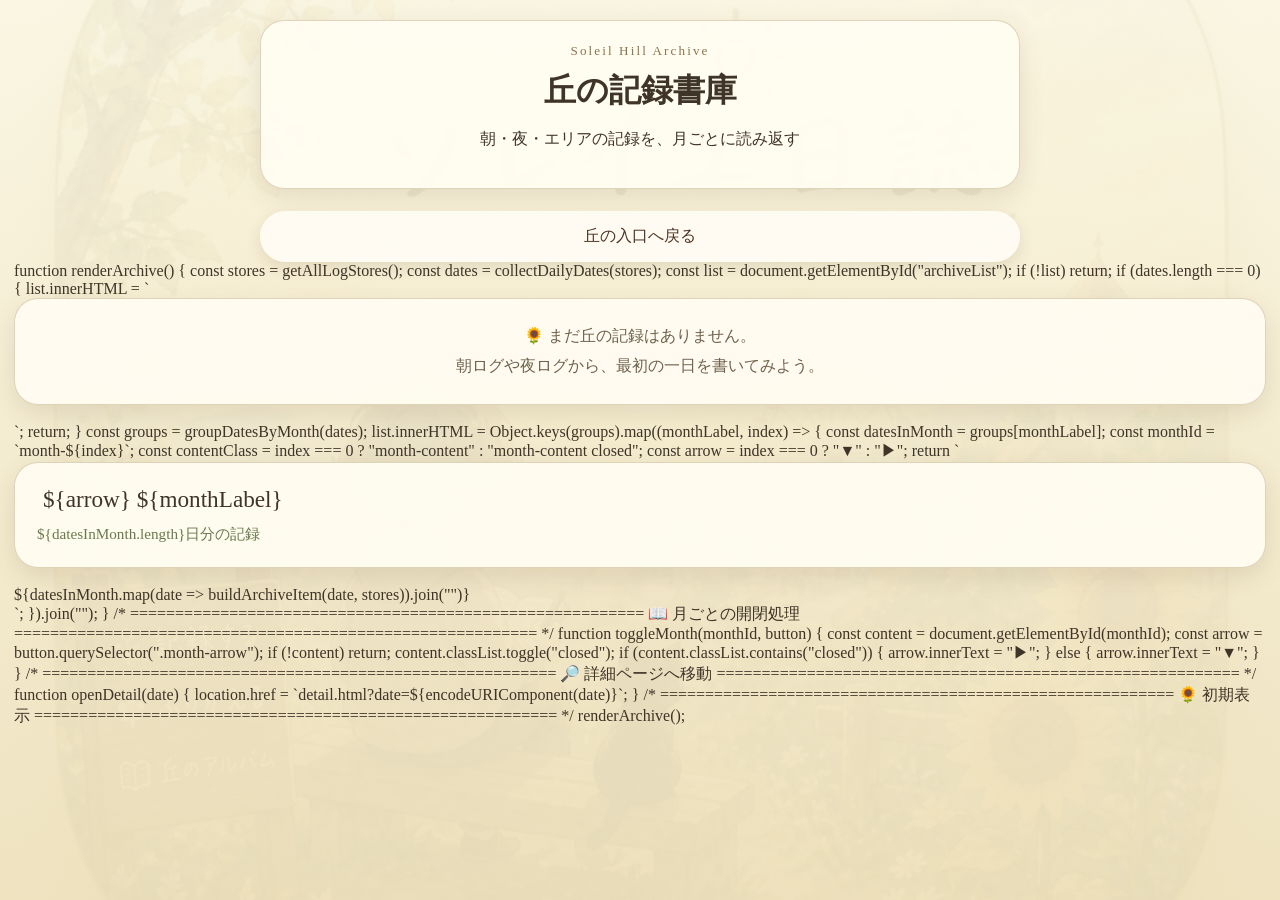
==== commit dab6bc51: "archive.html を更新" ====
--- a/archive.html
+++ b/archive.html
@@ -442,16 +442,9 @@
 </script>
 
 
-async function renderArchive() {
-
-  const { data, error } = await window.supabase
-    .from("daily_logs")
-    .select("*");
-
-  console.log("daily_logs", data, error);
-
-  const stores = getAllLogStores();
-  
+function renderArchive() {
+
+      const stores = getAllLogStores();
       const dates = collectDailyDates(stores);
       const list = document.getElementById("archiveList");
 
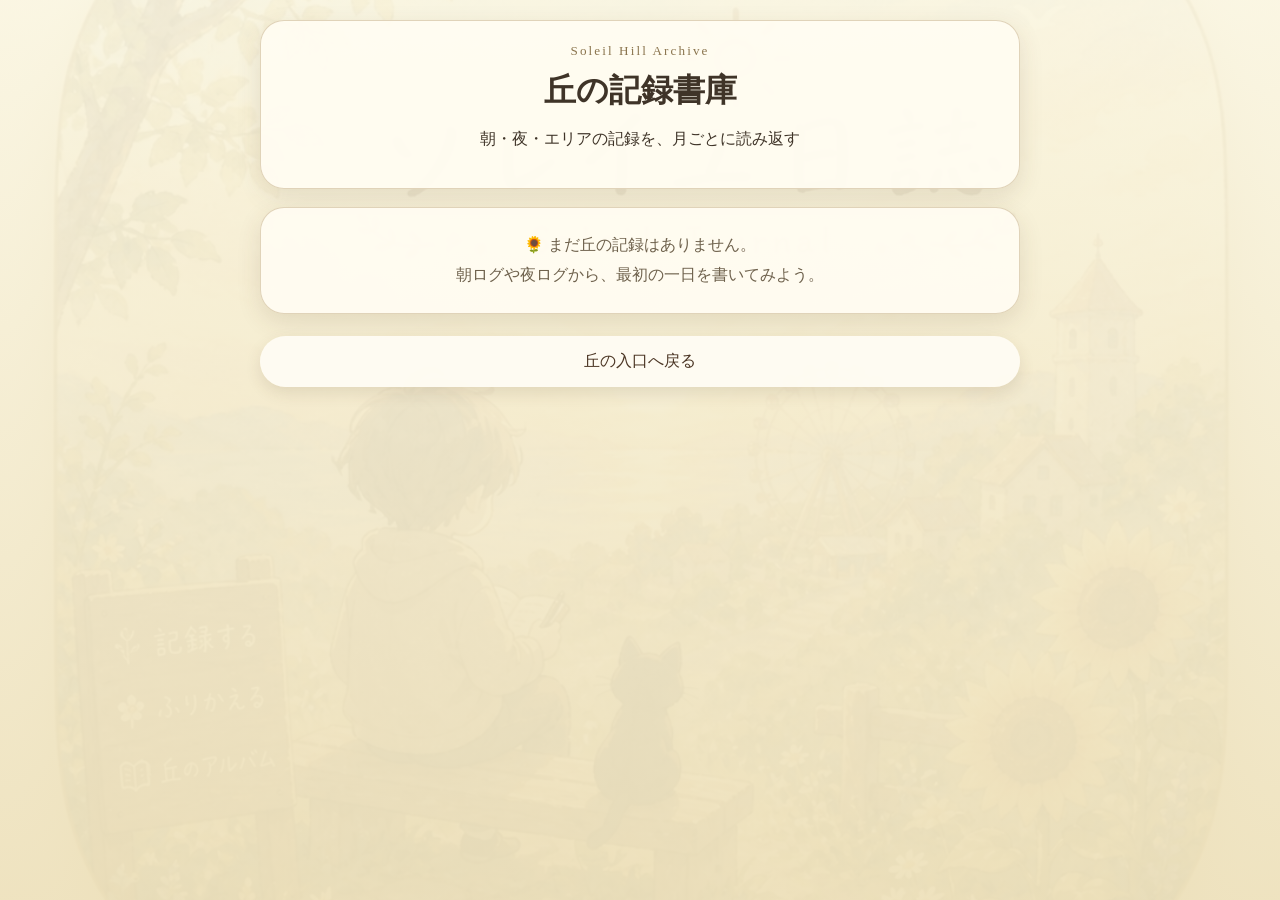
==== commit b16307fa: "archive.html を更新" ====
--- a/archive.html
+++ b/archive.html
@@ -436,10 +436,6 @@
     /* =========================================================
       📖 過去ログ一覧を月ごとに描画
     ========================================================== */
- <script type="module">
-  import { supabase } from "./js/supabaseClient.js";
-  window.supabase = supabase;
-</script>
 
 
 function renderArchive() {
